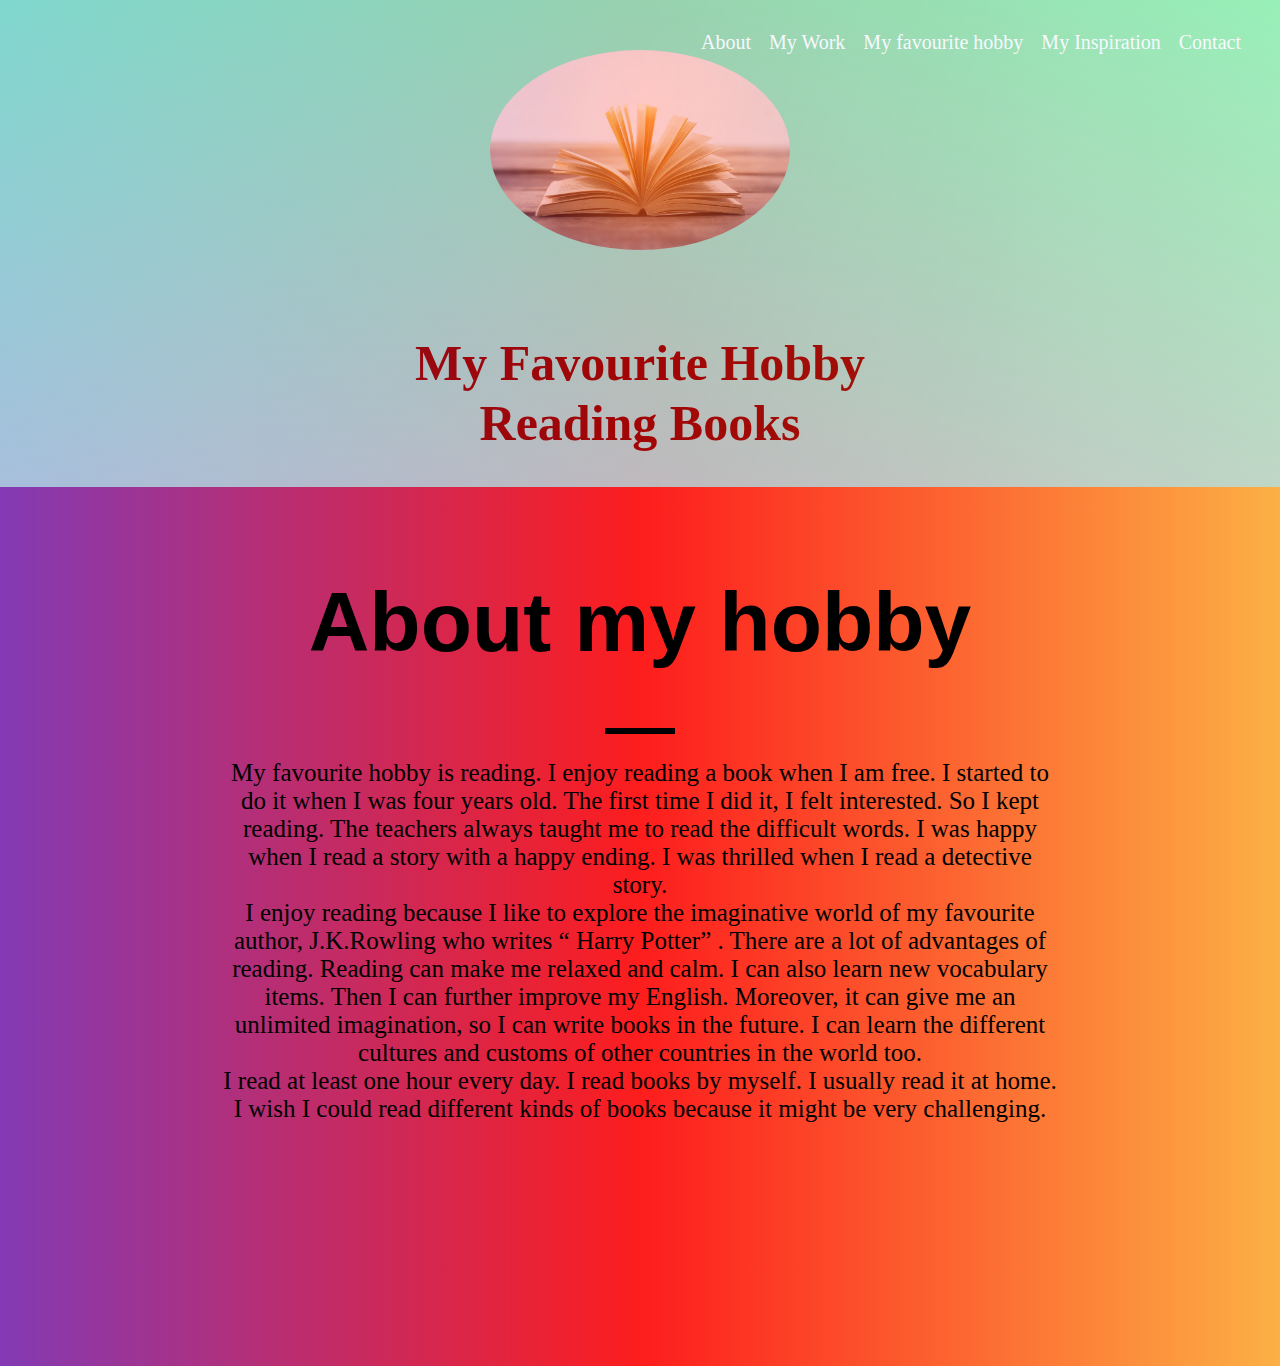
==== index.html @ f02669f2 "Add files via upload" ====
<html>

<head>
    <title>My Favourite</title>
    <link href="oupstyle.css" rel=stylesheet>
</head>

<body>
    <ul class="menu">
        <li class="links">About</li>
        <li class="links">My Work</li>
        <li class="links">My favourite hobby</li>
        <li class="links">My Inspiration</li>
        <li class="links">Contact</li>
    </ul>

    <section id="header">

        <img src="20191219170611-GettyImages-1152794789.jpeg">

        <h1 id="disclaimer">My Favourite Hobby<br>Reading Books</h1>

    </section>
    <section id="info">
        <h1 id=about>About my hobby</h1>
        <div class="line"></div>
        <p>My favourite hobby is reading. I enjoy reading a book when I am free. I
            started to do it when I was four years old. The first time I did it, I felt interested. So I
            kept reading. The teachers always taught me to read the difficult words. I was happy
            when I read a story with a happy ending. I was thrilled when I read a detective story.<br>
            I enjoy reading because I like to explore the imaginative world of my
            favourite author, J.K.Rowling who writes “ Harry Potter” . There are a lot of
            advantages of reading. Reading can make me relaxed and calm. I can also learn new
            vocabulary items. Then I can further improve my English. Moreover, it can give me
            an unlimited imagination, so I can write books in the future. I can learn the different
            cultures and customs of other countries in the world too.<br>
            I read at least one hour every day. I read books by myself. I usually read it
            at home. I wish I could read different kinds of books because it might be very
            challenging. </p>
    </section>
</body>

</html>
---- oupstyle.css ----
body {
    background: rgb(131, 58, 180);
    background: linear-gradient(90deg, rgba(131, 58, 180, 1) 0%, rgba(253, 29, 29, 1) 50%, rgba(252, 176, 69, 1) 100%);
    text-align: center;
    padding:200px;
    padding-top: 500px;
}

.line {
    height: 6px;
    background-color: #000;
    width: 70px;
    margin: 8px auto;

}

img {
    width: 300px;
    margin-bottom: 50px;
    border-radius: 50%;
    margin-top: 50px
}

h1 {
    font-family: cursive;
    color: darkred;
}

.line {
    height: 6px;
    background-color: #000;
    width: 70px;
    margin: 8px auto;
}

#about {
    font-family: sans-serif;
    color: black;
}

.links {
    float: left;
    color: ghostwhite;
    padding-top: 5px;
    padding-bottom: :5px;
    padding-left: 9px;
    padding-right: 9px;
    font-family: inherit;
    font-size: 20px;
}

.menu {
    list-style: none;
    font-family: fantasy;
    position: absolute;
    top: 10px;
    right: 30px;
    z-index: 10;
    cursor: pointer;

}

.links:hover {
    background-color: powderblue;
}

#header {
    position: absolute;
    overflow: hidden;
    height: 100px;
    color: white;
    left: 0;
    bottom: 0;
    top: 0;
    right: 0;
    opacity: 0.8;
    background: linear-gradient(aquamarine 0%, powderblue 100%);
    display: table;
    width: 100%;
    height: 50%;
    color: darkblue;
}

#info {
    padding: 10px;
    text-align: center;
    font-size: 42px;
}

#disclaimer {
    font-size: 50px;
    line-height: 1.2;
    font-family: cursive;

}
p{
    font-size: 25px;
}
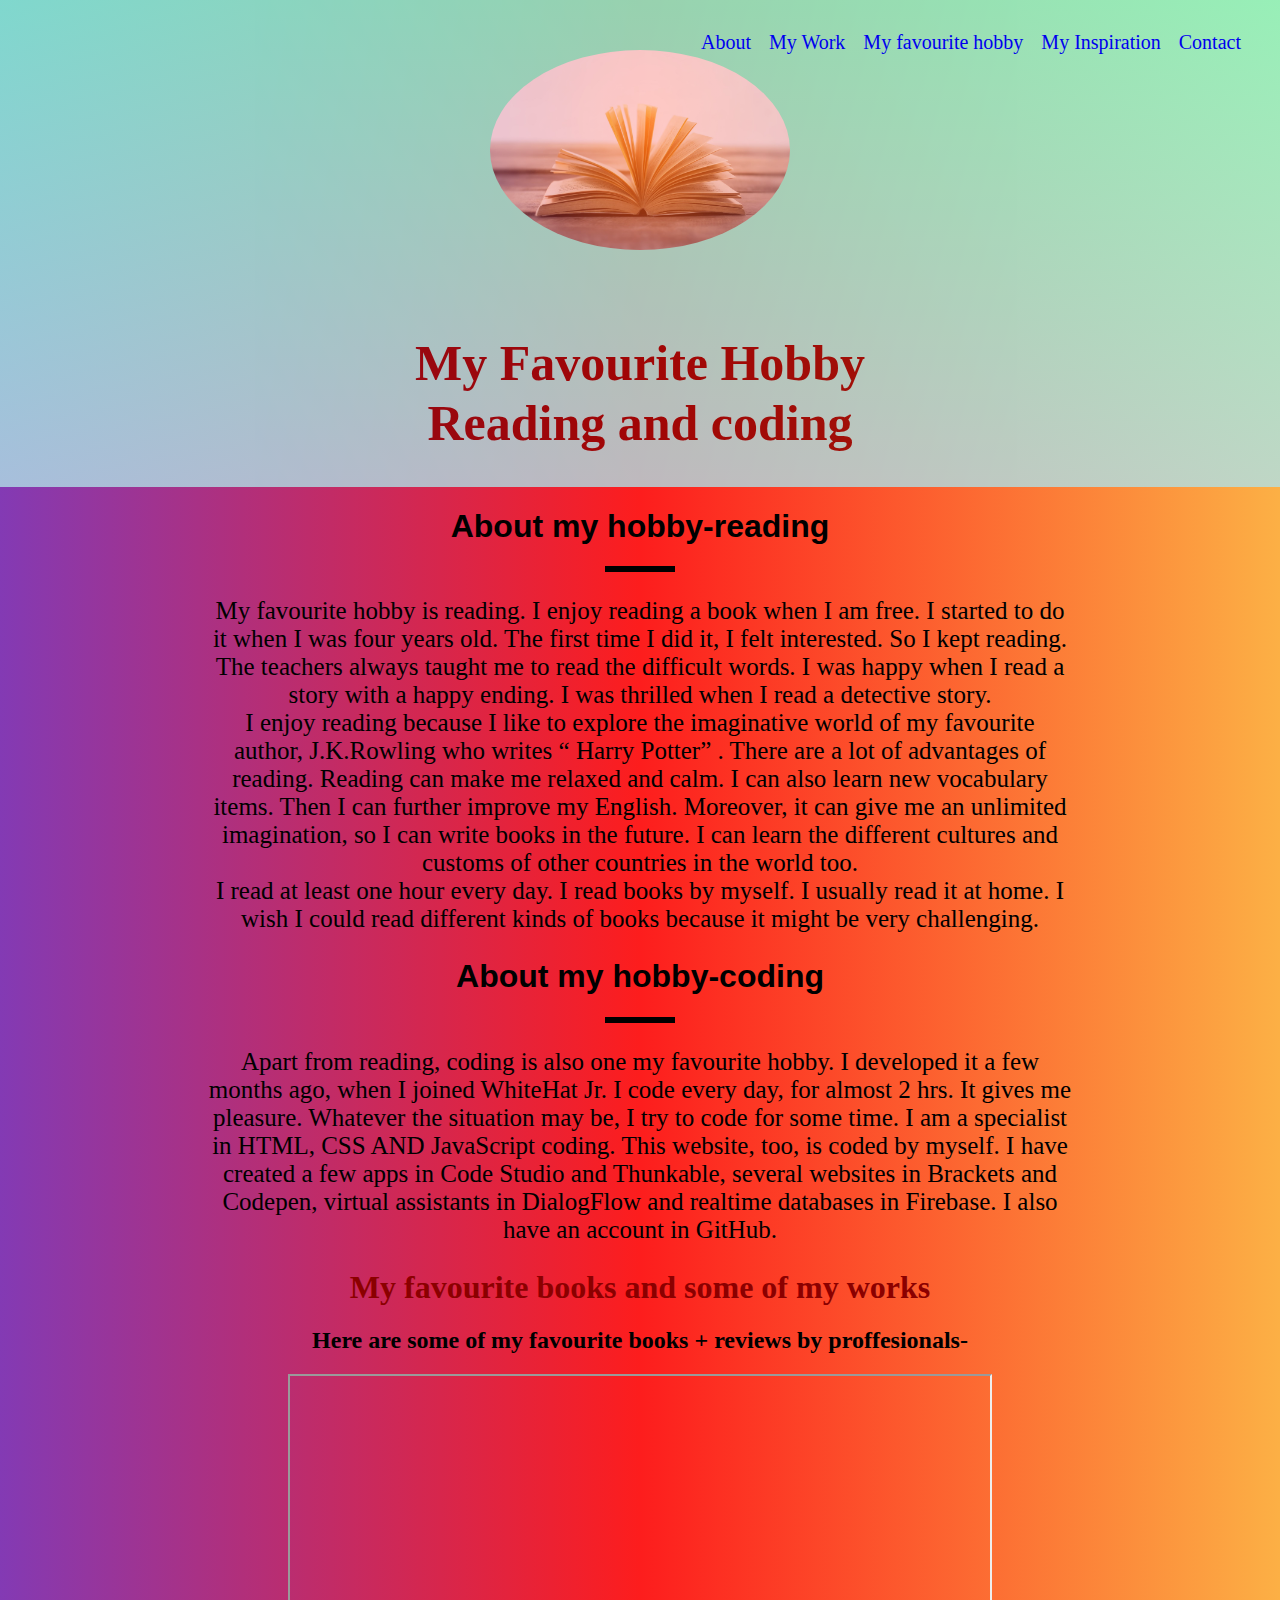
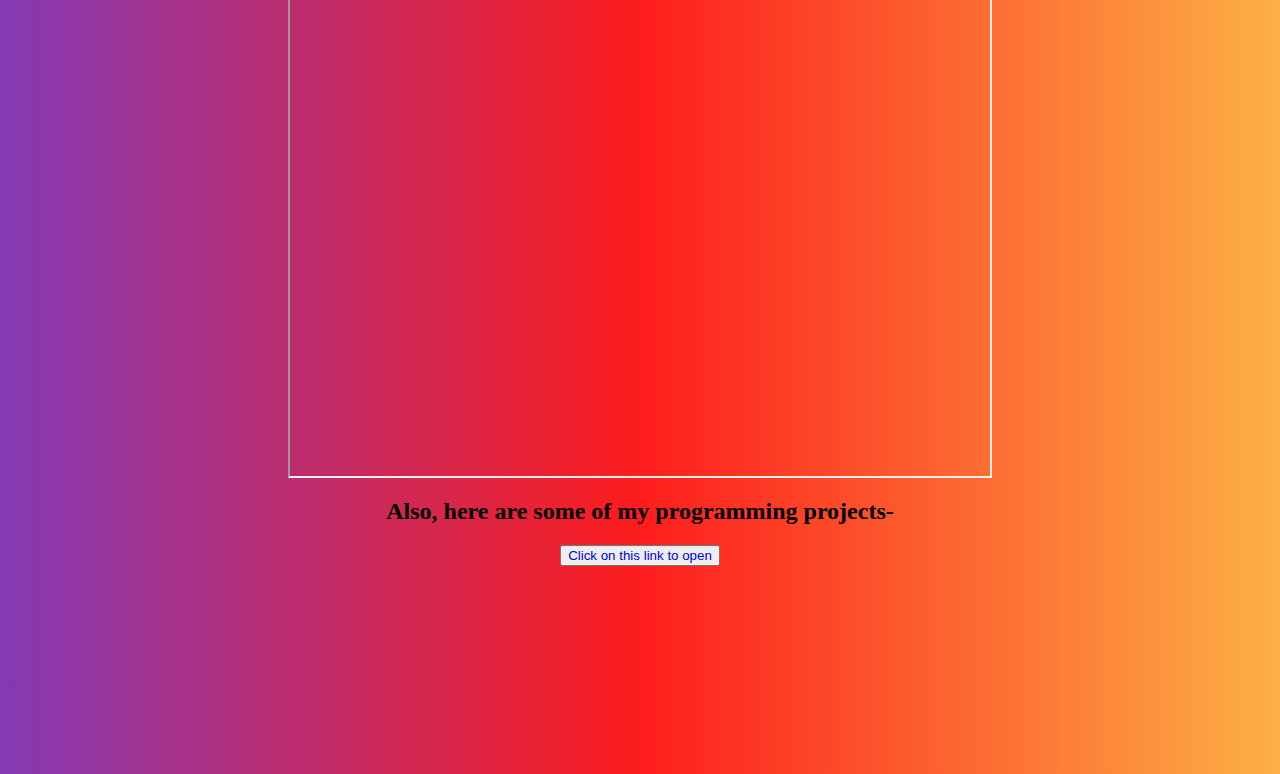
==== commit 1e18cda2: "Add files via upload" ====
--- a/index.html
+++ b/index.html
@@ -7,22 +7,22 @@
 
 <body>
     <ul class="menu">
-        <li class="links">About</li>
-        <li class="links">My Work</li>
-        <li class="links">My favourite hobby</li>
-        <li class="links">My Inspiration</li>
-        <li class="links">Contact</li>
+        <li class="links"><a href=#myfavouritehobby>About</a></li>
+        <li class="links"><a href="#mywork">My Work</a></li>
+        <li class="links"><a href="#myfavouritehobby">My favourite hobby</a></li>
+        <li class="links"><a href="#myinspiration">My Inspiration</a></li>
+        <li class="links"><a href="#mycontact">Contact</a></li>
     </ul>
 
     <section id="header">
 
         <img src="20191219170611-GettyImages-1152794789.jpeg">
 
-        <h1 id="disclaimer">My Favourite Hobby<br>Reading Books</h1>
+        <h1 id="disclaimer">My Favourite Hobby<br>Reading and coding</h1>
 
     </section>
-    <section id="info">
-        <h1 id=about>About my hobby</h1>
+    <section id="myfavouritehobby">
+        <h1 class=about>About my hobby-reading</h1>
         <div class="line"></div>
         <p>My favourite hobby is reading. I enjoy reading a book when I am free. I
             started to do it when I was four years old. The first time I did it, I felt interested. So I
@@ -37,7 +37,18 @@
             I read at least one hour every day. I read books by myself. I usually read it
             at home. I wish I could read different kinds of books because it might be very
             challenging. </p>
+        <h1 class=about>About my hobby-coding</h1>
+        <div class="line"></div>
+        <p> Apart from reading, coding is also one my favourite hobby. I developed it a few months ago, when I joined WhiteHat Jr. I code every day, for almost 2 hrs. It gives me pleasure. Whatever the situation may be, I try to code for some time. I am a specialist in HTML, CSS AND JavaScript coding. This website, too, is coded by myself. I have created a few apps in Code Studio and Thunkable, several websites in Brackets and Codepen, virtual assistants in DialogFlow and realtime databases in Firebase. I also have an account in GitHub.</p>
     </section>
+    <section id="mywork">
+        <h1>My favourite books and some of my works</h1>
+        <h2>Here are some of my favourite books + reviews by proffesionals-</h2>
+        <iframe width=700 height=700 src="https://www.hbook.com/?detailStory=reviews-j-k-rowlings-harry-potter-series"></iframe>
+        <h2>Also, here are some of my programming projects-</h2>
+        <button><a href="apps.html"target="_blank">Click on this link to open</a></button>
+    </section>
+    
 </body>
 
 </html>
--- a/oupstyle.css
+++ b/oupstyle.css
@@ -33,7 +33,7 @@
     margin: 8px auto;
 }
 
-#about {
+.about {
     font-family: sans-serif;
     color: black;
 }
@@ -80,6 +80,16 @@
     height: 50%;
     color: darkblue;
 }
+.button {
+  background-color: #4CAF50;
+  border: none;
+  color: white;
+  padding: 15px 32px;
+  text-align: center;
+  text-decoration: none;
+  display: inline-block;
+  font-size: 16px;
+}
 
 #info {
     padding: 10px;
@@ -96,3 +106,6 @@
 p{
     font-size: 25px;
 }
+a{
+    text-decoration: none;
+}
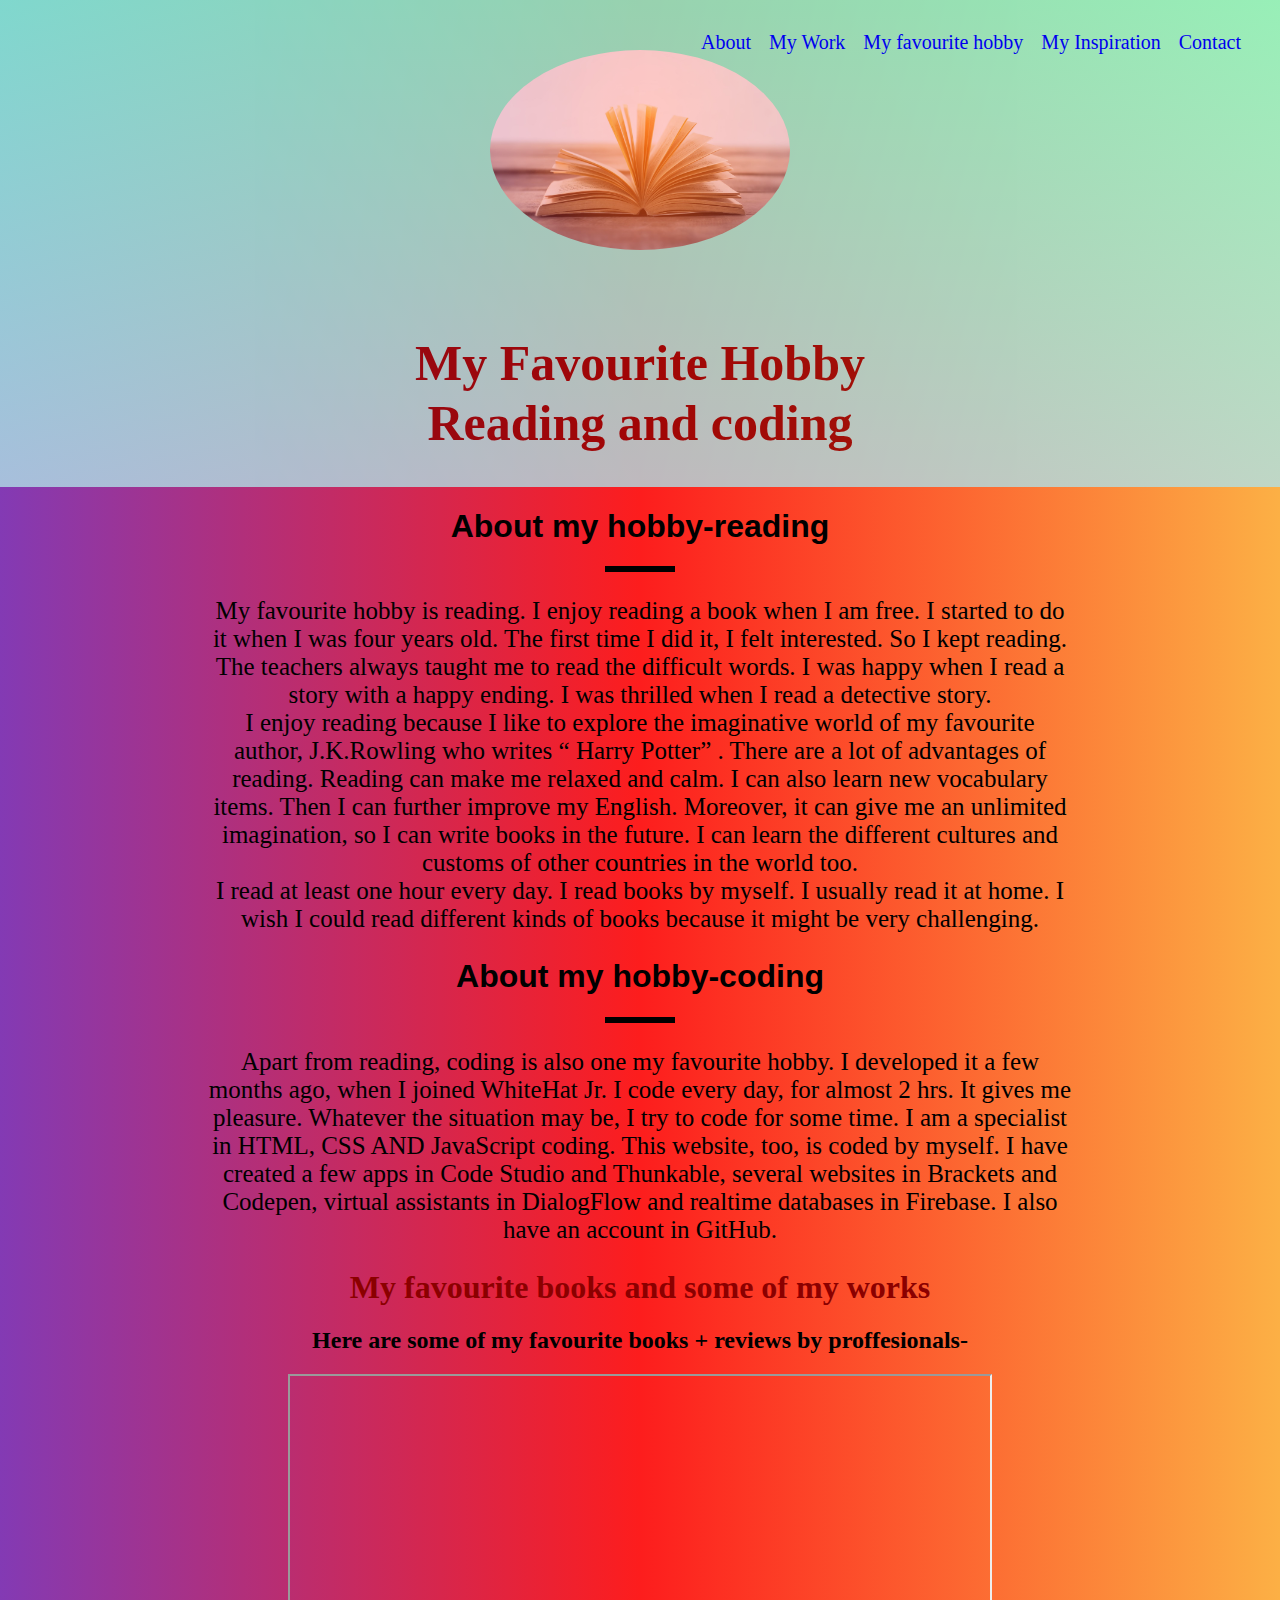
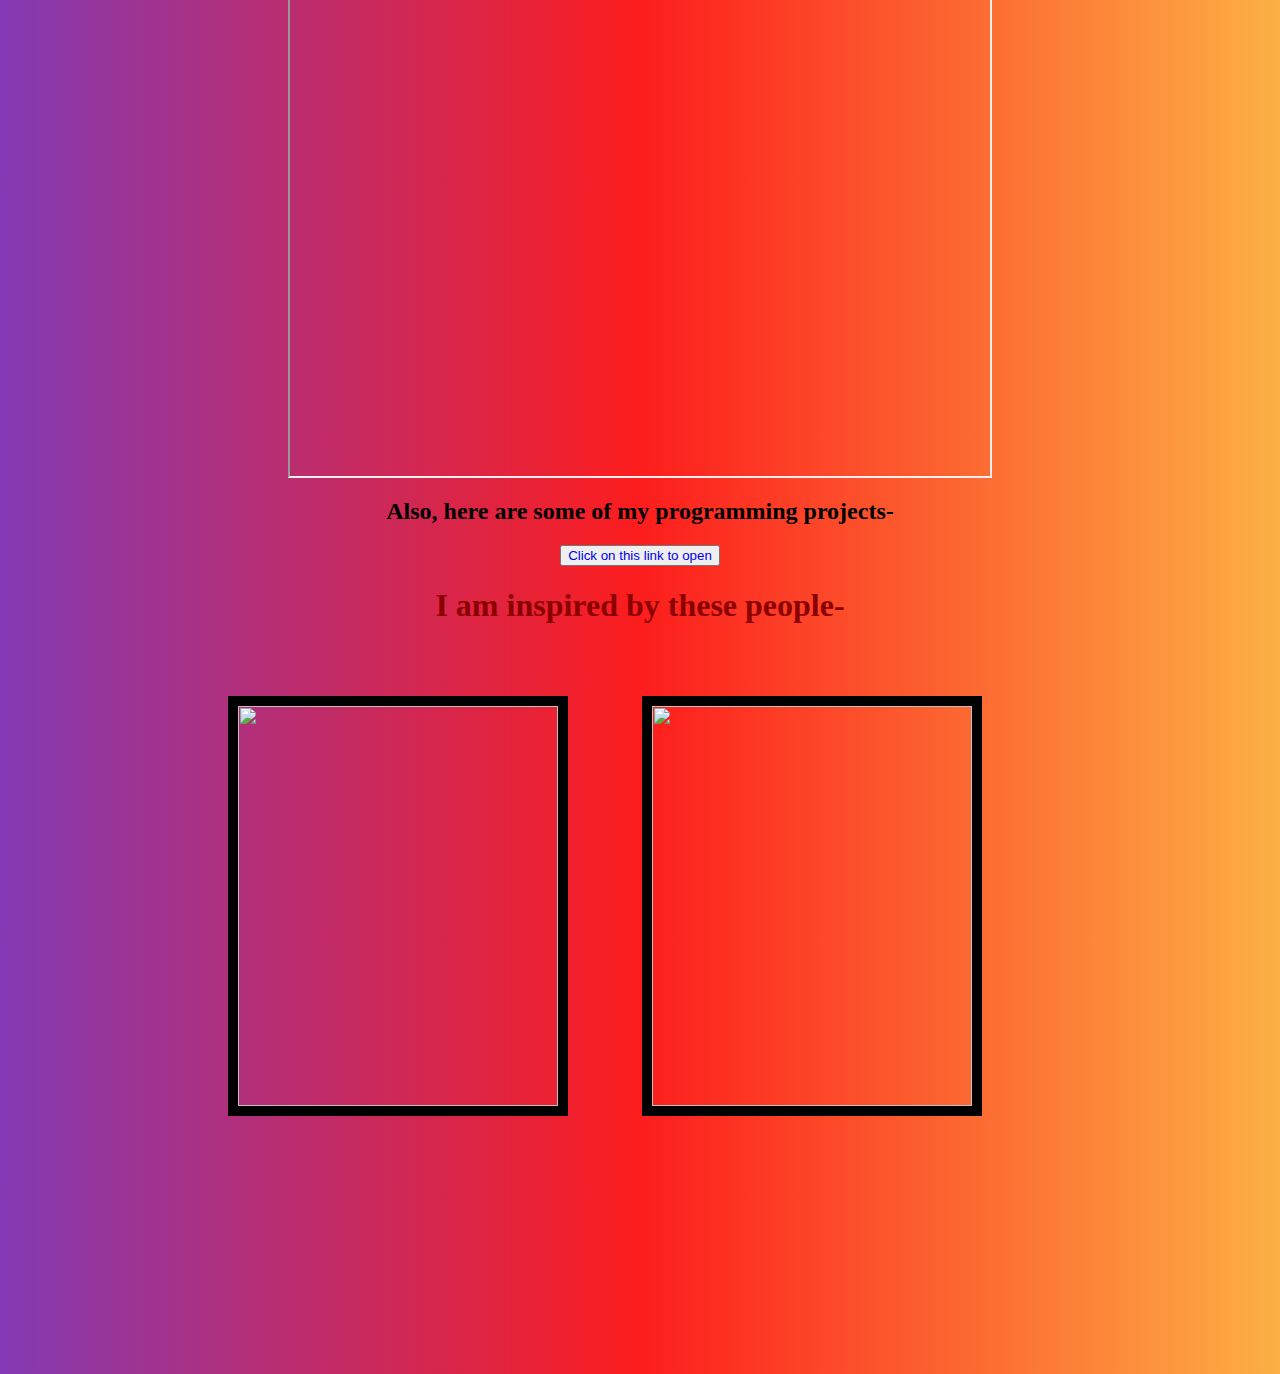
==== commit 60908018: "Add files via upload" ====
--- a/index.html
+++ b/index.html
@@ -48,6 +48,10 @@
         <h2>Also, here are some of my programming projects-</h2>
         <button><a href="apps.html"target="_blank">Click on this link to open</a></button>
     </section>
+    <section id="myinspiration">
+    <h1>I am inspired by these people-</h1>
+    <a class="img" href="https://www.jkrowling.com/" target="_blank"><img class="limg" src="https://hpmedia.bloomsbury.com/rep/files/shot-c-021_withcredit_4001.png"></a>
+    <a class="img" href="https://en.wikipedia.org/wiki/Swami_Vivekananda" target="_blank"><img class="limg" src="https://upload.wikimedia.org/wikipedia/commons/8/80/Swami_Vivekananda_1893_Scanned_Image.jpg"></a></section>
     
 </body>
 
--- a/oupstyle.css
+++ b/oupstyle.css
@@ -109,3 +109,12 @@
 a{
     text-decoration: none;
 }
+.limg{
+    border-radius:0;
+    border:solid 10px black;
+    height:400px;
+    width:320px;
+}
+.img{
+    padding-right: 70px;
+}
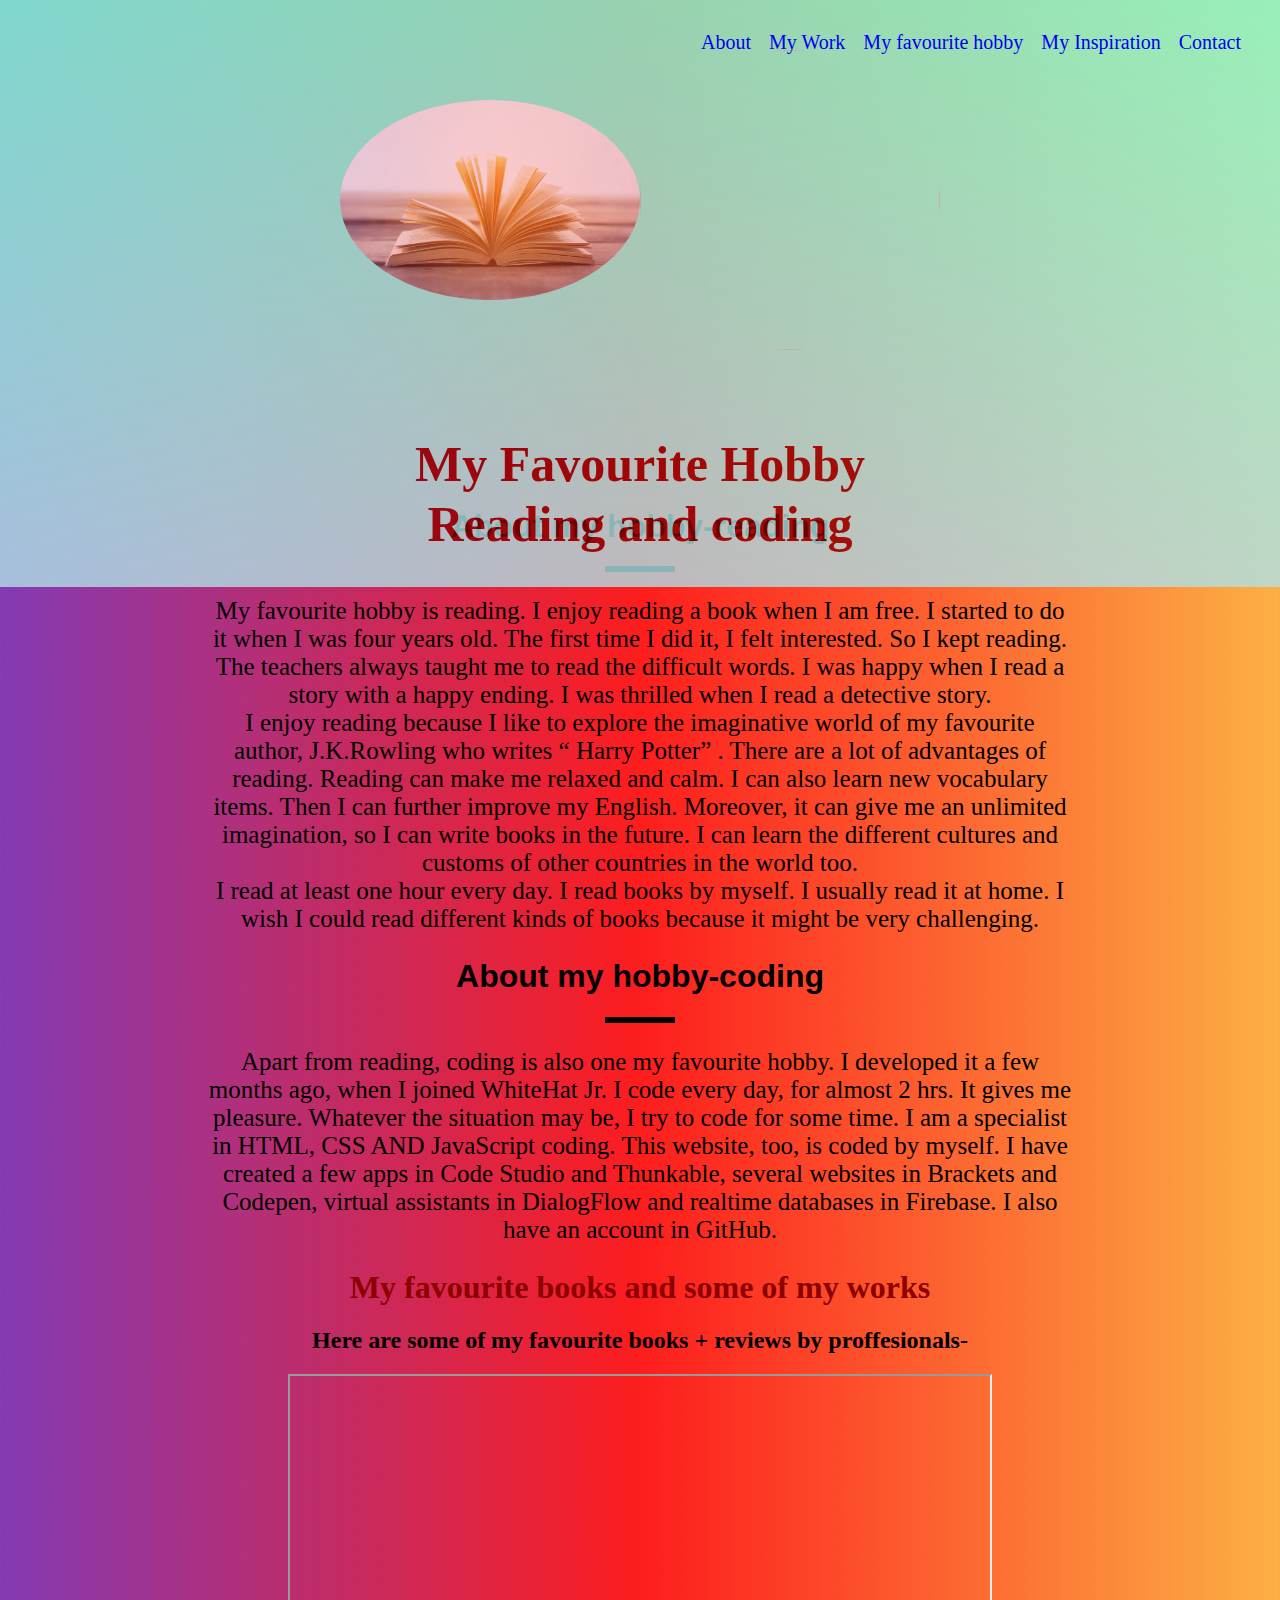
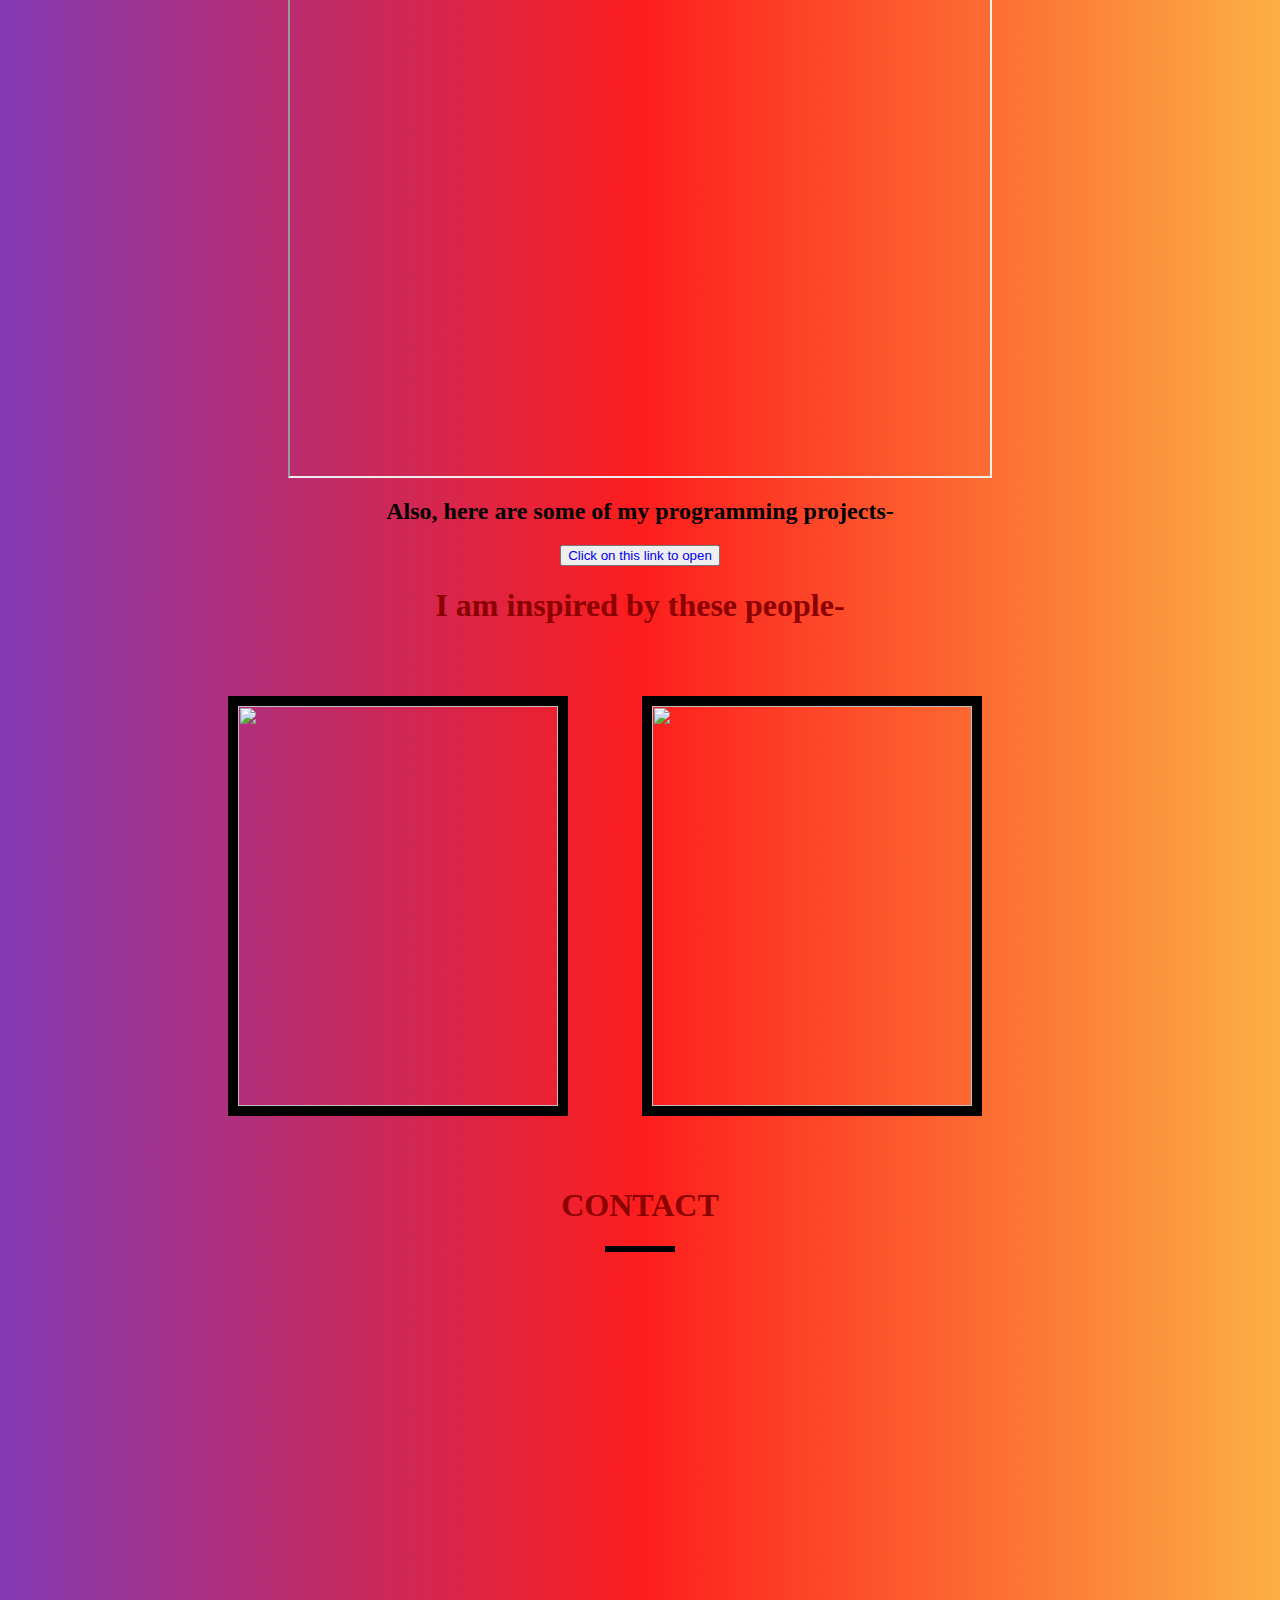
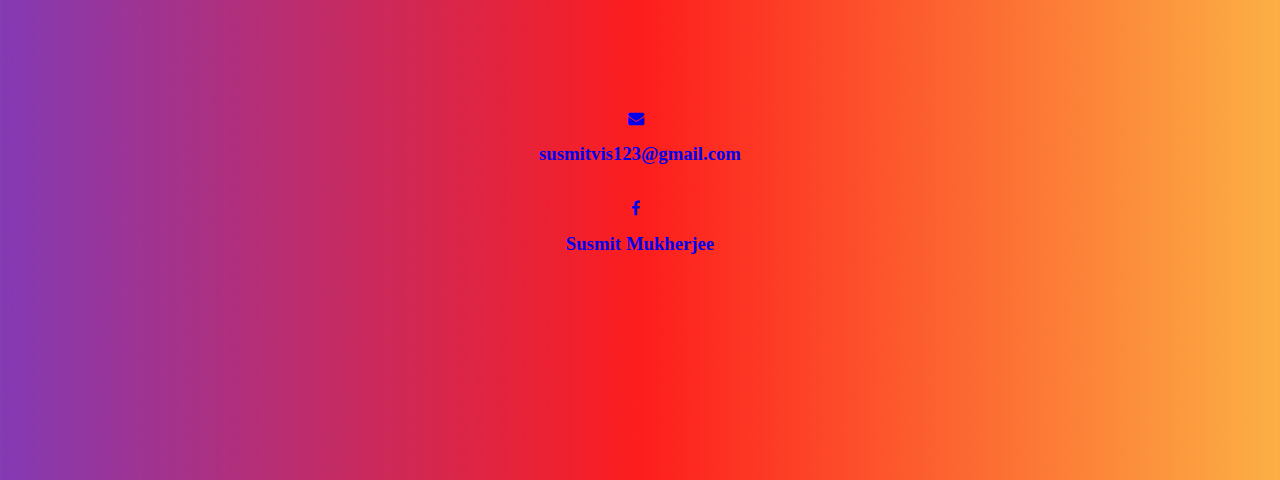
==== commit f5d6cc23: "Add files via upload" ====
--- a/index.html
+++ b/index.html
@@ -3,6 +3,10 @@
 <head>
     <title>My Favourite</title>
     <link href="oupstyle.css" rel=stylesheet>
+    <link rel="preconnect" href="https://fonts.gstatic.com">
+    <link href="https://fonts.googleapis.com/css2?family=Bitter:ital,wght@1,900&display=swap" rel="stylesheet">
+    <link href="https://fonts.googleapis.com/css?family=Cinzel+Decorative&display=swap" rel="stylesheet">
+    <link rel="stylesheet" href="https://cdnjs.cloudflare.com/ajax/libs/font-awesome/4.7.0/css/font-awesome.min.css">
 </head>
 
 <body>
@@ -11,12 +15,12 @@
         <li class="links"><a href="#mywork">My Work</a></li>
         <li class="links"><a href="#myfavouritehobby">My favourite hobby</a></li>
         <li class="links"><a href="#myinspiration">My Inspiration</a></li>
-        <li class="links"><a href="#mycontact">Contact</a></li>
+        <li class="links"><a href="#contact">Contact</a></li>
     </ul>
 
     <section id="header">
 
-        <img src="20191219170611-GettyImages-1152794789.jpeg">
+        <span class="images"><img src="20191219170611-GettyImages-1152794789.jpeg"></span><span class="images"><img src="https://images.unsplash.com/photo-1461749280684-dccba630e2f6?ixid=MnwxMjA3fDB8MHxzZWFyY2h8MXx8Y29kaW5nfGVufDB8fDB8fA%3D%3D&ixlib=rb-1.2.1&w=1000&q=80"</span>
 
         <h1 id="disclaimer">My Favourite Hobby<br>Reading and coding</h1>
 
@@ -51,7 +55,18 @@
     <section id="myinspiration">
     <h1>I am inspired by these people-</h1>
     <a class="img" href="https://www.jkrowling.com/" target="_blank"><img class="limg" src="https://hpmedia.bloomsbury.com/rep/files/shot-c-021_withcredit_4001.png"></a>
-    <a class="img" href="https://en.wikipedia.org/wiki/Swami_Vivekananda" target="_blank"><img class="limg" src="https://upload.wikimedia.org/wikipedia/commons/8/80/Swami_Vivekananda_1893_Scanned_Image.jpg"></a></section>
+    <a class="img" href="https://en.wikipedia.org/wiki/Swami_Vivekananda" target="_blank"><img class="limg" src="https://upload.wikimedia.org/wikipedia/commons/8/80/Swami_Vivekananda_1893_Scanned_Image.jpg"></a>
+</section>
+    <center>
+    <h1>CONTACT</h1>
+    <div class="line"></div>
+    <section id="contact">
+        <iframe id="tbc" src="https://www.google.com/maps/embed?pb=!1m18!1m12!1m3!1d226.9444245551165!2d85.41756612639607!3d22.02923799158106!2m3!1f0!2f0!3f0!3m2!1i1024!2i768!4f13.1!3m3!1m2!1s0x3a1fba8ac2481ca3%3A0x7e8e616178318ef9!2sHudisahi%2C%20Joda%2C%20Odisha!5e1!3m2!1sen!2sin!4v1624267456141!5m2!1sen!2sin" width="1490" height="450" style="border:0;" allowfullscreen="" loading="lazy"></iframe>
+        <div class="mail">
+            <a href="mailto:susmitvis123@gmail.com?Subject=Hello" id=myid><i class="fa fa-envelope">&nbsp;&nbsp;<span id="myname"><h3>susmitvis123@gmail.com</h3></span></i></a><br><br>
+            <a href="lol"><i class="fa fa-facebook">&nbsp;&nbsp;<h3>Susmit Mukherjee</h3></i></a></div>
+    </section>
+    </center>
     
 </body>
 
